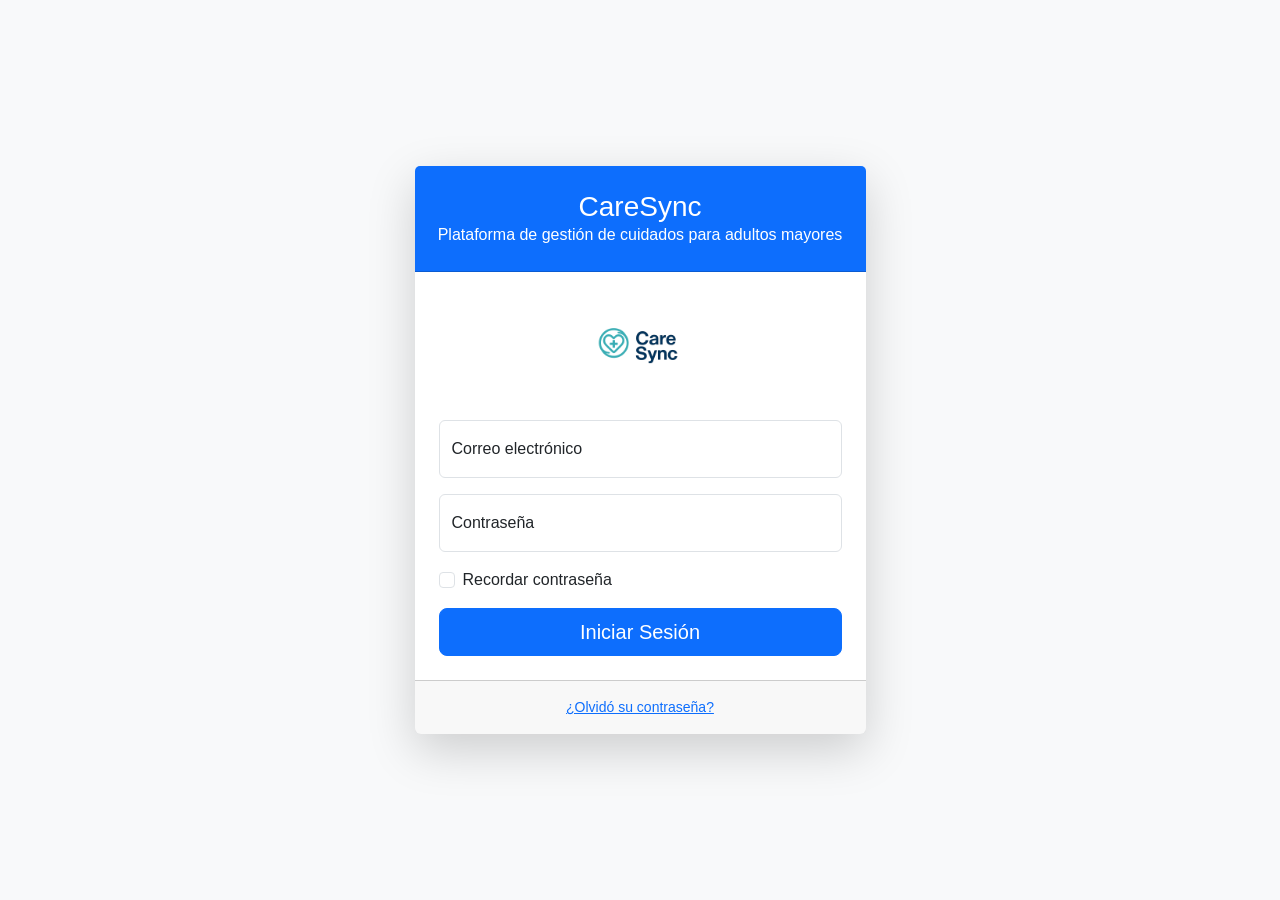
==== index.html @ 8e2c3802 "first commit" ====
<!DOCTYPE html>
<html lang="es">
<head>
    <meta charset="UTF-8">
    <meta name="viewport" content="width=device-width, initial-scale=1.0">
    <title>CareSync - Plataforma de gestión de cuidados</title>
    <!-- Bootstrap CSS -->
    <link href="https://cdn.jsdelivr.net/npm/bootstrap@5.3.0/dist/css/bootstrap.min.css" rel="stylesheet">
    <!-- Font Awesome para iconos -->
    <link rel="stylesheet" href="https://cdnjs.cloudflare.com/ajax/libs/font-awesome/6.4.0/css/all.min.css">
    <!-- Estilos personalizados -->
    <link rel="stylesheet" href="css/styles.css">
</head>
<body class="bg-light">
    <div class="container">
        <div class="row vh-100 d-flex justify-content-center align-items-center">
            <div class="col-md-6 col-lg-5">
                <div class="card shadow-lg border-0 rounded-lg">
                    <div class="card-header bg-primary text-white text-center py-4">
                        <h3 class="mb-0">CareSync</h3>
                        <p class="mb-0">Plataforma de gestión de cuidados para adultos mayores</p>
                    </div>
                    <div class="card-body p-4">
                        <div class="text-center mb-4">
                            <img src="img/logo.jpg" alt="CareSync Logo" class="img-fluid" style="max-height: 100px;">
                        </div>
                        
                        <form action="dashboard.html" method="GET">
                            <div class="form-floating mb-3">
                                <input type="email" class="form-control" id="email" placeholder="nombre@ejemplo.com" required>
                                <label for="email">Correo electrónico</label>
                            </div>
                            
                            <div class="form-floating mb-3">
                                <input type="password" class="form-control" id="password" placeholder="Contraseña" required>
                                <label for="password">Contraseña</label>
                            </div>
                            
                            <div class="form-check mb-3">
                                <input class="form-check-input" type="checkbox" id="rememberPassword">
                                <label class="form-check-label" for="rememberPassword">
                                    Recordar contraseña
                                </label>
                            </div>
                            
                            <div class="d-grid">
                                <button type="submit" class="btn btn-primary btn-lg">Iniciar Sesión</button>
                            </div>
                        </form>
                    </div>
                    <div class="card-footer text-center py-3">
                        <div class="small"><a href="#">¿Olvidó su contraseña?</a></div>
                    </div>
                </div>
            </div>
        </div>
    </div>

    <!-- Bootstrap JS Bundle with Popper -->
    <script src="https://cdn.jsdelivr.net/npm/bootstrap@5.3.0/dist/js/bootstrap.bundle.min.js"></script>
</body>
</html>
---- css/styles.css ----
/* Estilos personalizados para CareSync */

:root {
    --primary-color: #0d6efd;
    --secondary-color: #6c757d;
    --success-color: #198754;
    --warning-color: #ffc107;
    --danger-color: #dc3545;
    --info-color: #0dcaf0;
}

body {
    font-family: 'Segoe UI', Tahoma, Geneva, Verdana, sans-serif;
    background-color: #f8f9fa;
}

/* Animación para el login */
.card {
    animation: fadeIn 0.6s ease-in-out;
}

@keyframes fadeIn {
    from { opacity: 0; transform: translateY(-20px); }
    to { opacity: 1; transform: translateY(0); }
}

/* Mejorar visualización de elementos enfocados */
.form-control:focus {
    border-color: var(--primary-color);
    box-shadow: 0 0 0 0.25rem rgba(13, 110, 253, 0.25);
}

/* Estilos para el dashboard */
.sidebar {
    background-color: #1e2a38;
    min-height: 100vh;
    transition: all 0.3s;
}

/* Estilo para el logo del sidebar */
.sidebar .logo-container {
    text-align: center;
    margin-bottom: 1.5rem;
    padding: 1.5rem 0.75rem;
    background-color: #152231;
}

.sidebar .logo-container img {
    max-height: 120px;
    width: auto;
    margin-bottom: 0.75rem;
    border-radius: 8px;
    box-shadow: 0 4px 8px rgba(0, 0, 0, 0.3);
    background-color: #ffffff;
    padding: 5px;
}

.sidebar .logo-container h4 {
    color: #ffffff;
    font-weight: 600;
    margin-bottom: 0.25rem;
}

.sidebar .logo-container p {
    color: rgba(255, 255, 255, 0.7);
    font-size: 0.9rem;
}

.sidebar .nav-link {
    color: rgba(255, 255, 255, 0.75);
    transition: all 0.3s;
    padding: 0.5rem 1rem;
    margin: 0.2rem 0;
    border-radius: 0.25rem;
}

.sidebar .nav-link:hover {
    color: #fff;
    background-color: rgba(255, 255, 255, 0.1);
}

.sidebar .nav-link.active {
    color: #fff;
    background-color: var(--primary-color);
}

/* Estilos para las tarjetas de pacientes */
.patient-card {
    transition: transform 0.3s ease;
}

.patient-card:hover {
    transform: translateY(-5px);
    box-shadow: 0 0.5rem 1rem rgba(0, 0, 0, 0.15);
}

/* Estilos para el mapa de dispositivos */
#deviceMap {
    position: relative;
    background-color: #f8f9fa;
    border: 1px solid #dee2e6;
    background-image: linear-gradient(rgba(0,0,0,0.05) 1px, transparent 1px),
                      linear-gradient(90deg, rgba(0,0,0,0.05) 1px, transparent 1px);
    background-size: 50px 50px;
}

.device-point {
    position: absolute;
    width: 30px;
    height: 30px;
    border-radius: 50%;
    background-color: #28a745;
    color: white;
    display: flex;
    align-items: center;
    justify-content: center;
    font-size: 14px;
    box-shadow: 0 0 10px rgba(0,0,0,0.2);
    cursor: pointer;
    z-index: 10;
    transform: translate(-50%, -50%);
    transition: all 0.3s ease;
}

.device-point:hover {
    transform: translate(-50%, -50%) scale(1.2);
    box-shadow: 0 0 15px rgba(0,0,0,0.3);
}

.device-point.warning {
    background-color: #ffc107;
    color: #212529;
}

.device-point.disconnected {
    background-color: #dc3545;
}

.map-area {
    position: absolute;
    border: 2px dashed #6c757d;
    border-radius: 8px;
    background-color: rgba(108, 117, 125, 0.1);
    display: flex;
    align-items: center;
    justify-content: center;
    font-size: 12px;
    color: #6c757d;
    text-transform: uppercase;
    letter-spacing: 1px;
    pointer-events: none;
}

/* Estilos para alertas en vivo */
.alert-indicator {
    display: inline-block;
    width: 10px;
    height: 10px;
    border-radius: 50%;
    margin-right: 6px;
}

.alert-high {
    background-color: #dc3545;
}

.alert-medium {
    background-color: #ffc107;
}

.alert-low {
    background-color: #0dcaf0;
}

/* Estilos adicionales para las tarjetas de resumen */
.border-left-primary {
    border-left: 4px solid #0d6efd;
}

.border-left-success {
    border-left: 4px solid #198754;
}

.border-left-info {
    border-left: 4px solid #0dcaf0;
}

.border-left-warning {
    border-left: 4px solid #ffc107;
}

.border-left-danger {
    border-left: 4px solid #dc3545;
}

/* Estilos para el menú responsivo */
@media (max-width: 768px) {
    .sidebar {
        min-height: auto;
        position: fixed;
        top: 0;
        left: 0;
        right: 0;
        z-index: 999;
        width: 100%;
        max-width: 100%;
        padding: 1rem;
    }

    .sidebar.collapse:not(.show) {
        display: none;
    }

    .sidebar.show {
        display: block;
    }
}
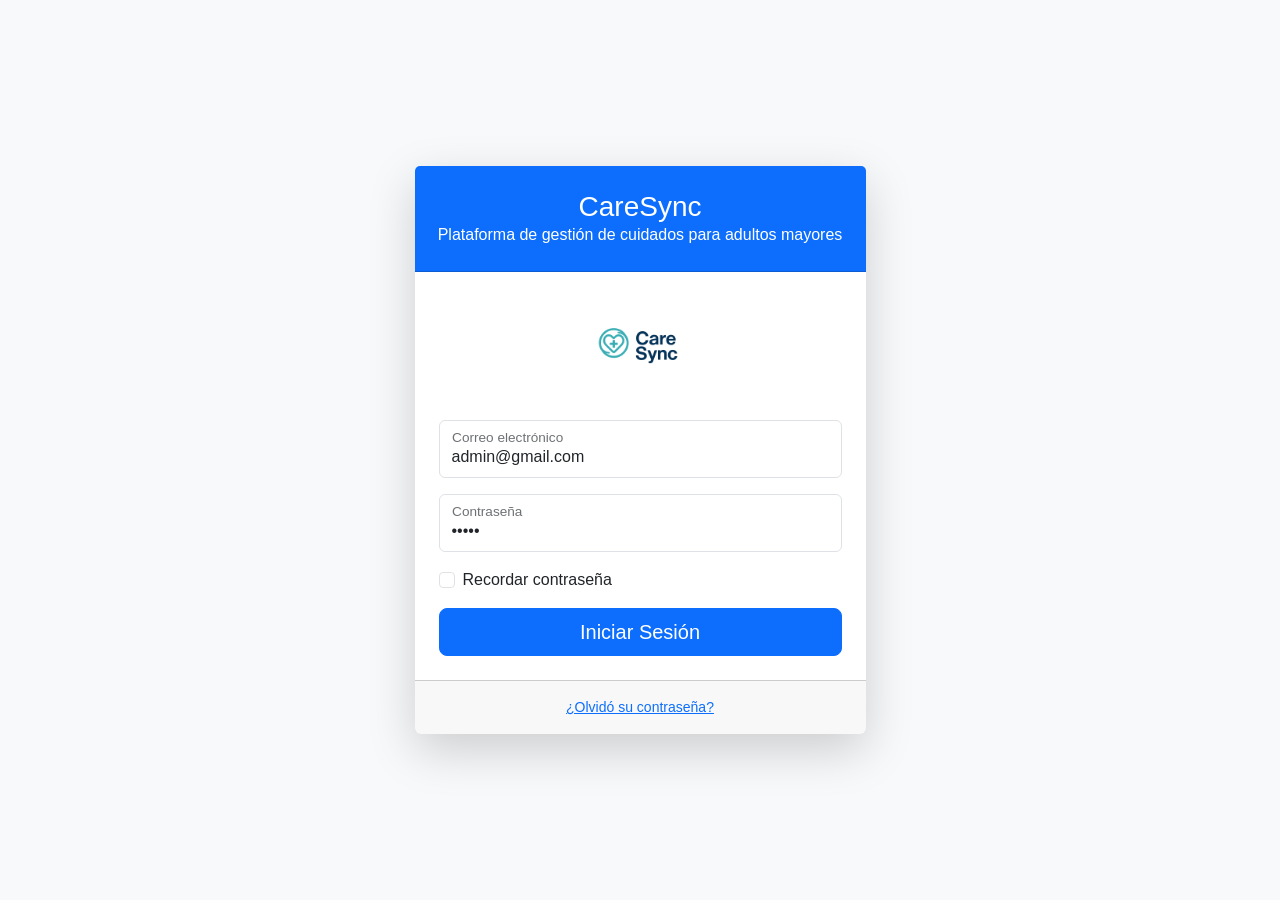
==== commit 071ede86: "add user and password" ====
--- a/index.html
+++ b/index.html
@@ -27,12 +27,12 @@
                         
                         <form action="dashboard.html" method="GET">
                             <div class="form-floating mb-3">
-                                <input type="email" class="form-control" id="email" placeholder="nombre@ejemplo.com" required>
+                                <input type="email" class="form-control" id="email" placeholder="nombre@ejemplo.com" value="admin@gmail.com" required>
                                 <label for="email">Correo electrónico</label>
                             </div>
                             
                             <div class="form-floating mb-3">
-                                <input type="password" class="form-control" id="password" placeholder="Contraseña" required>
+                                <input type="password" class="form-control" id="password" placeholder="Contraseña" value="admin" required>
                                 <label for="password">Contraseña</label>
                             </div>
                             
